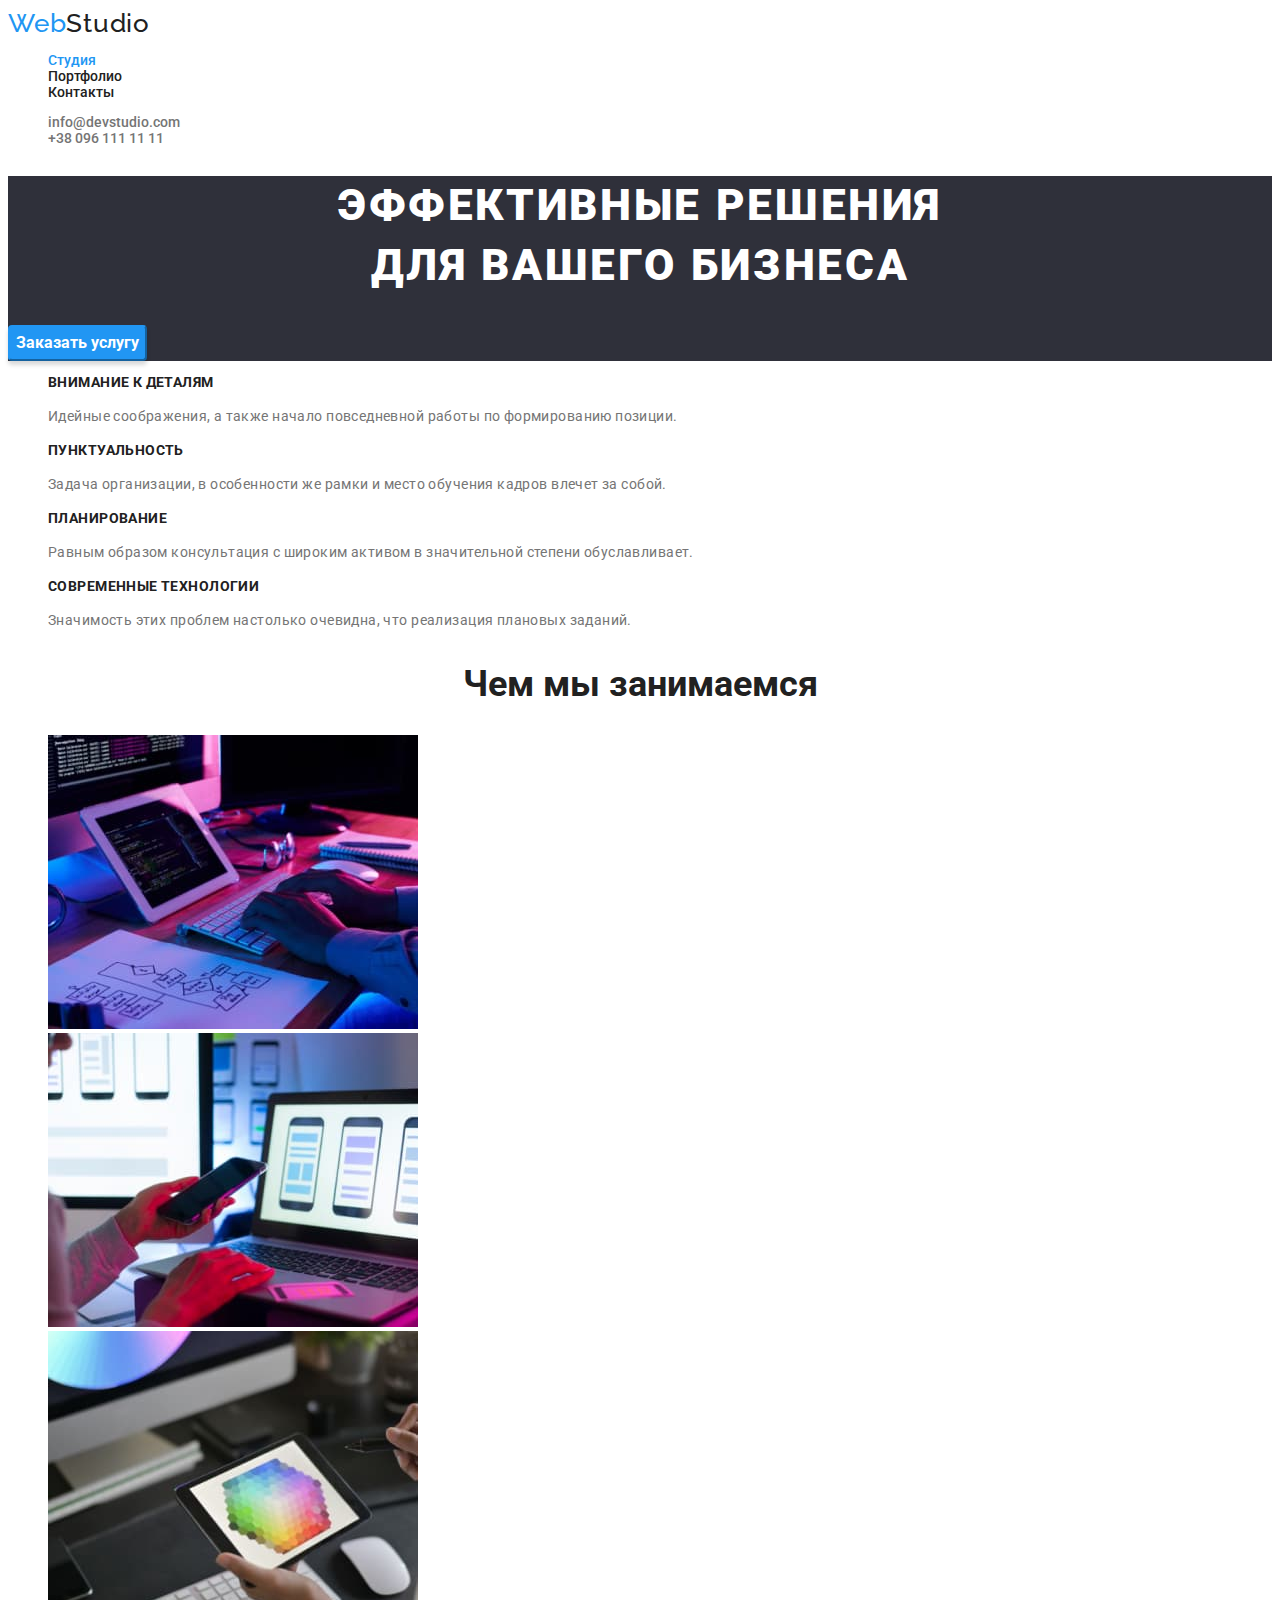
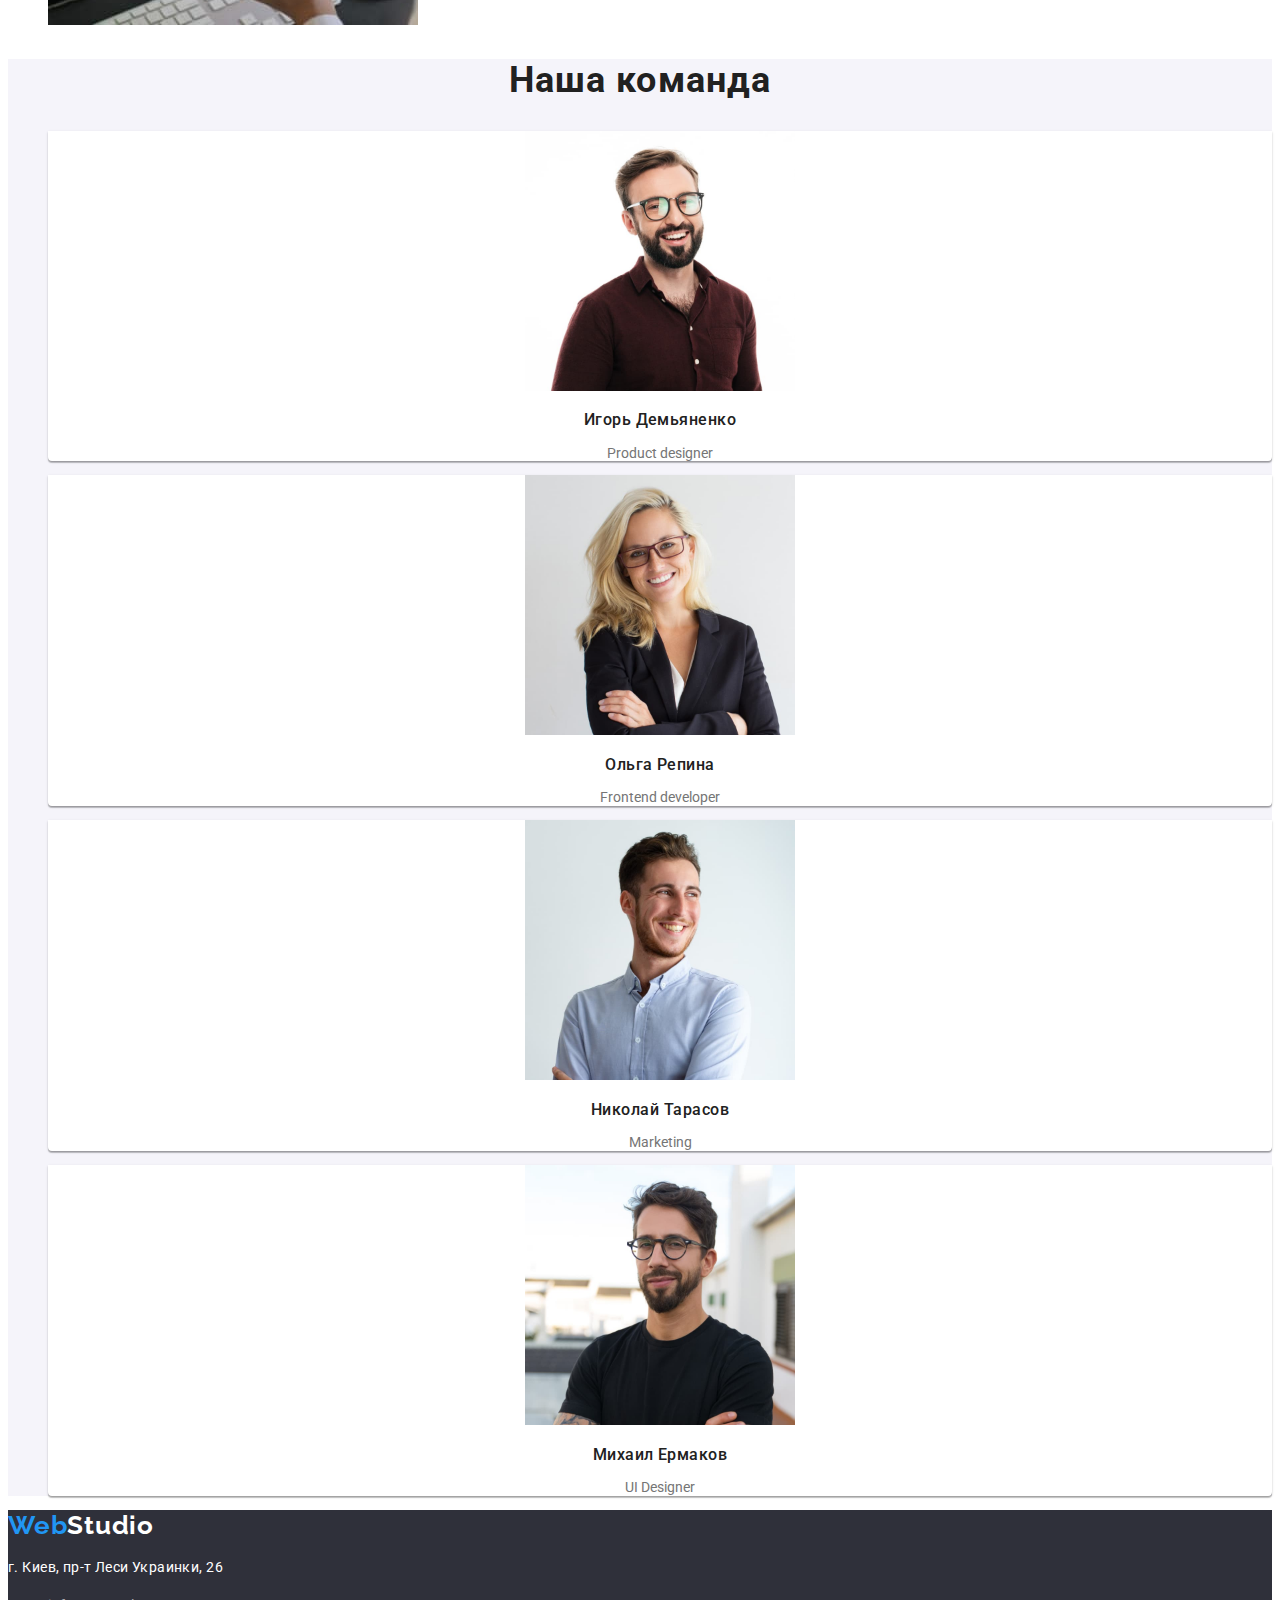
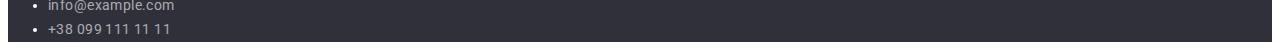
==== index.html @ 7cf02045 "clone" ====
<!DOCTYPE html>
<html lang="ru">

<head>
    <meta charset="UTF-8">
    <meta http-equiv="X-UA-Compatible" content="IE=edge">
    <meta name="viewport" content="width=device-width, initial-scale=1.0">
    <title>Web Studio (Version 2.1)</title>
    <link rel="stylesheet" href="./css/styles.css">

</head>

<body>
    <header class="nav">
        <nav>
            <a class="logo" href="./index.html" target="_parent"><span class="logo1">Web</span>Studio</a>
            <ul class="nav-menu list">
                <li><a class="active-page" href="./index.html">Студия</a></li>
                <li><a href="./portfolio.html" target="_parent">Портфолио</a></li>
                <li><a href="#">Контакты</a></li>
            </ul>
        </nav>
        <ul class="contacts list">
            <li><a href="mailto:info@devstudio.com">info@devstudio.com</a></li>
            <li><a href="tel:+380961111111">+38 096 111 11 11</a></li>
        </ul>
    </header>
    <main>
        <section class="order">
            <h1>эффективные решения<br>для вашего бизнеса</h1>
            <button type="button" class="order-button">Заказать услугу</button>
        </section>
        <section class="preferences">
            <h2 hidden>Наши преимущества</h2>
            <ul class="pref-list list">
                <li>
                    <h3>внимание к деталям</h3>
                    <p>Идейные соображения, а также начало повседневной работы по формированию позиции.</p>
                </li>
                <li>
                    <h3>пунктуальность</h3>
                    <p>Задача организации, в особенности же рамки и место обучения кадров влечет за собой.</p>
                </li>
                <li>
                    <h3>планирование</h3>
                    <p>Равным образом консультация с широким активом в значительной степени обуславливает.</p>
                </li>
                <li>
                    <h3>современные технологии</h3>
                    <p>Значимость этих проблем настолько очевидна, что реализация плановых заданий.</p>
                </li>
            </ul>
        </section>
        <section class="what-we-do">
            <h2>Чем мы занимаемся</h2>
            <ul class="what-list list">
                <li><img src="./images/img1.jpg" alt="рабочий стол программиста" width="370" /></li>
                <li><img src="./images/img2.jpg" alt="разработка мобильных приложений" width="370" /></li>
                <li><img src="./images/img3.jpg" alt="работа с цветом" width="370" /></li>
            </ul>
        </section>
        <section class="our-team">
            <h2>Наша команда</h2>
            <ul class="team-list list">
                <li> <img src="./images/id.jpg" alt="игорь демьяненко" width="270" />
                    <h3>Игорь Демьяненко</h3>
                    <p>Product designer</p>
                </li>
                <li> <img src="./images/or.jpg" alt="ольга репина" width="270" />
                    <h3>Ольга Репина</h3>
                    <p>Frontend developer</p>
                </li>
                <li>
                    <img src="./images/nt.jpg" alt="николай тарасов" width="270" />
                    <h3>Николай Тарасов</h3>
                    <p>Marketing</p>
                </li>
                <li><img src="./images/me.jpg" alt="михаил ермаков" width="270" />
                    <h3>Михаил Ермаков</h3>
                    <p>UI Designer</p>
                </li>
            </ul>
        </section>
    </main>
    <footer class="footer">
        <a class="logo" href="./index.html" target="_parent"><span class="logo1">Web</span>Studio</a>
        <address>
            <p>г. Киев, пр-т Леси Украинки, 26</p>
            <ul class="footer-contacts">
                <li>
                    <a href="mailto:info@example.com">info@example.com</a>
                </li>
                <li>
                    <a href="tel:+380991111111">+38 099 111 11 11</a>
                </li>
            </ul>

        </address>
    </footer>
</body>

</html>
---- css/styles.css ----
@import url('https://fonts.googleapis.com/css2?family=Raleway:wght@700&family=Roboto:wght@400;500;700;900&display=swap');
/*-variables=*/
:root {
    --bg-body: #fff;
    --font-title: #212121;
    --accent: #2196f3;
    --font-p: #757575;
    --bg-order: #2f303a;
    --font-order: #fff;
    --font-active-button: #fff;
    --bg-hover-buton-order: #188ce8;
    --bg-our-team: #f5f4fa;
    --bg-footer: #2f303a;
    --footer-text: #fff;
    --footer-contacts: rgba(255, 255, 255, 0.6);
    --bg-button: #f5f4fa;
}

/*-base-*/
body {
    font-family: 'roboto', sans-serif;
    color: var(--font-p);
    background-color: var(--bg-body);
    text-decoration: none;
    font-size: 14px;
    line-height: 1.14;
    font-weight: 400;
}

/*-UI home page-*/
/*-header-*/
.list {
    list-style: none;
}

.nav a{
    font-weight: 500;
    text-decoration: none;
    color: var(--font-title);
}

.nav a:focus, a:hover {
    color: var(--accent);
}

.logo {
    font-family: 'Raleway';
    font-style: normal;
    font-weight: 700;
    font-size: 26px;
    line-height: 1.19;
    letter-spacing: 0.03em;
    color: var(--font-title);

}

.nav .logo:hover, .logo:focus .logo:active {
    color:var(--font-title);
}

.logo1 {
    color: var(--accent)
}

.contacts a {
    text-decoration: none;
    color: var(--font-p)
}

.contacts a:hover, a:focus {
    color: var(--accent);
}

.nav .active-page {
    color:var(--accent);
}

/*-main-*/

/*-order-*/
.order{
        background-color: var(--bg-order);
}
.order h1{
    text-align: center;
    font-weight: 900;
    font-size: 44px;
    line-height: 1.36;
    color: var(--font-order);
    text-transform: uppercase;
    letter-spacing: 0.06em;
}

.order-button {
    font-family: 'Roboto';
    font-weight: 700;
    font-size: 16px;
    line-height: 1.88;
    color: var(--font-active-button);
    background-color: var(--accent);
    box-shadow: 0px 4px 4px rgba(0, 0, 0, 0.15);
    border-radius: 4px;
    border-color: var(--accent);
    cursor: pointer;
}

.order-button:hover {
background-color: var(--bg-hover-buton-order);
}

/*-preferences-*/

.preferences h3{
    font-weight: 700;
    font-size: 14px;
    line-height: 1.14;
    color: var(--font-title);
    letter-spacing: 0.03em;
    text-transform: uppercase;
}

.preferences p{
    line-height: 1.71;
    letter-spacing: 0.03em;
}

/*-what we do-*/
.what-we-do h2{
    font-weight: 700;
    font-size: 36px;
    line-height: 1.17;
    text-align: center;
    color: var(--font-title);
}

.what-we-do img{
    mix-blend-mode: normal;
}

/*-our team-*/
.our-team {
    background-color: var(--bg-our-team);
    text-align: center;
}
.our-team h2 {
        font-weight: 700;
        font-size: 36px;
        line-height: 1.17;
        color: var(--font-title);
}
.our-team li{
    background-color: var(--bg-body);
    box-shadow: 0px 1px 3px rgba(0, 0, 0, 0.12), 0px 1px 1px rgba(0, 0, 0, 0.14), 0px 2px 1px rgba(0, 0, 0, 0.2);
    border-radius: 0px 0px 4px 4px;
}

.our-team h2 {
    font-weight: 700;
    font-size: 36px;
    line-height: 1.17;
    color: var(--font-title);
    letter-spacing: 0.03em;
}

.our-team h3{
    font-weight: 500;
    font-size: 16px;
    line-height: 1.19;
    letter-spacing: 0.03em;
    color: var(--font-title);
}


/*-UI portfolio-*/
/*-buttons-*/

.buttons button{
    font-family: 'Roboto';
    font-weight: 500;
    font-size: 16px;
    line-height: 1.63;
    text-align: center;
    letter-spacing: 0.03em;
    color: var(--font-title);
    background-color: var(--bg-button);
    border: 0;
    border-radius: 4px;
    cursor: pointer;
}

.buttons button:hover, button:focus {
    color:var(--font-active-button);
    background-color: var(--accent);

}

/*-portfolio-*/
.portfolio h2{
    font-weight: 700;
    font-size: 18px;
    line-height: 2;
    letter-spacing: 0.06em;
    color: var(--font-title);
}

.portfolio p{
    font-size: 16px;
    line-height: 1.88;
    letter-spacing: 0.03em;
    color: var(--font-p);
}

.portfolio a{
    text-decoration: none;
}

.portfolio li{
    width: 370px;
    border: 1px solid #EEEEEE;
}


/*-footer-*/
.footer {
    background-color: var(--bg-footer);
    line-height: 1.71;
    letter-spacing: 0.03em;

}

.footer a{
    text-decoration: none;
}

.footer .logo {
    color: var(--footer-text);
}

.footer address{
    font-style: normal;
    color: var(--footer-text);
}

.footer-contacts a {
    color: var(--footer-contacts);
}

.footer-contacts a:hover, a:focus {
    color: var(--accent);
}
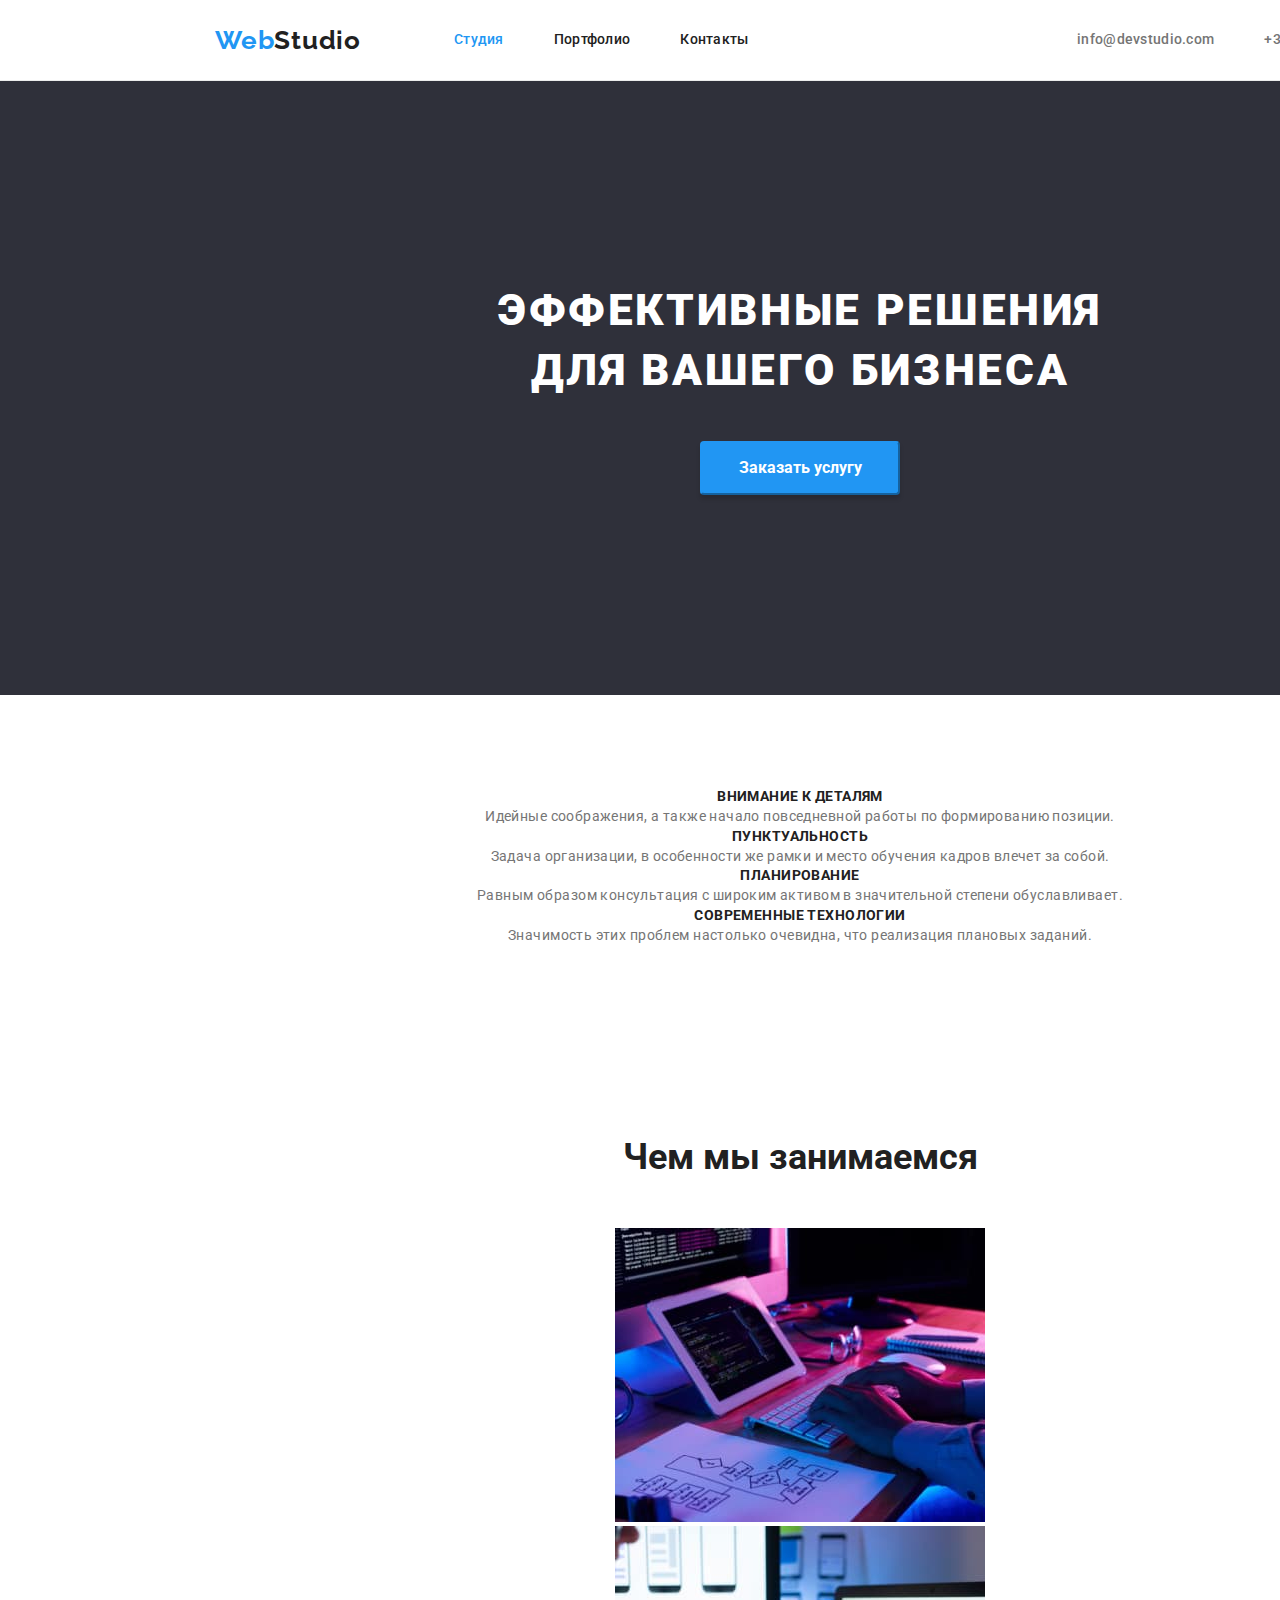
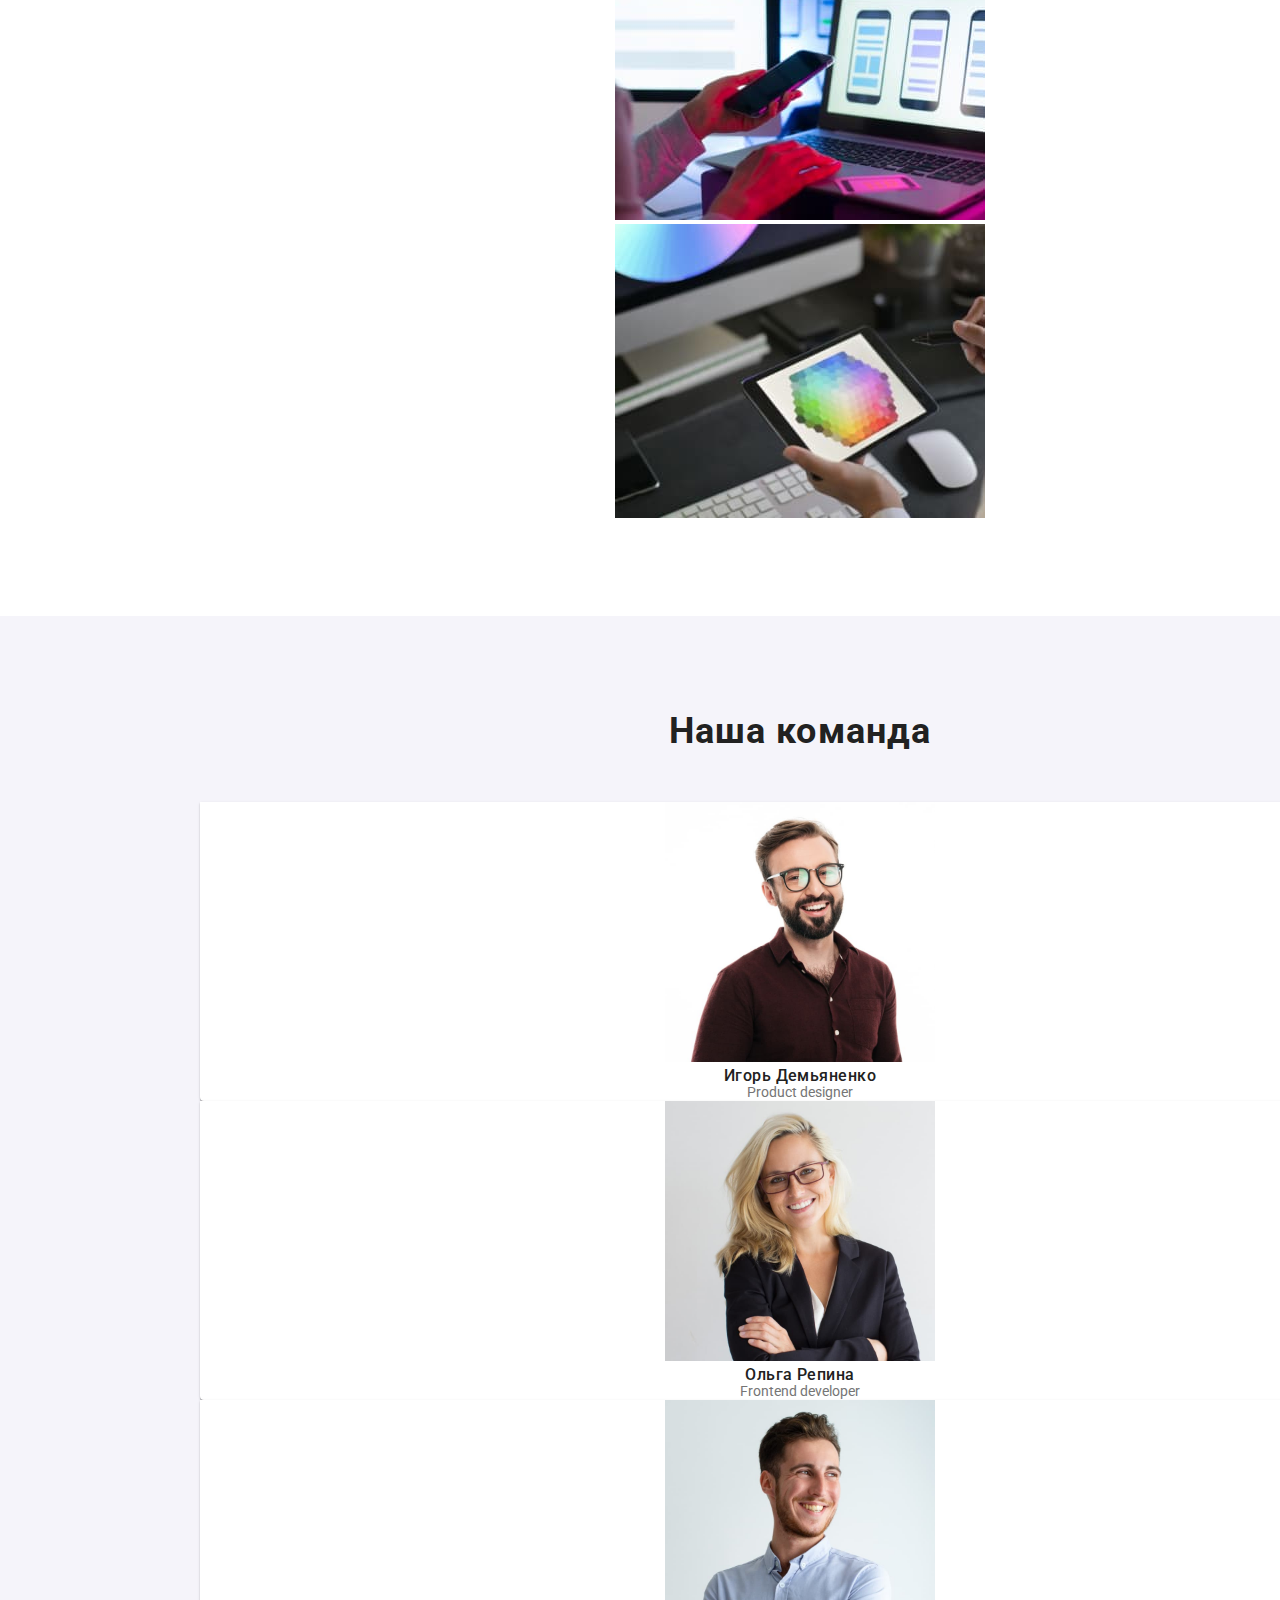
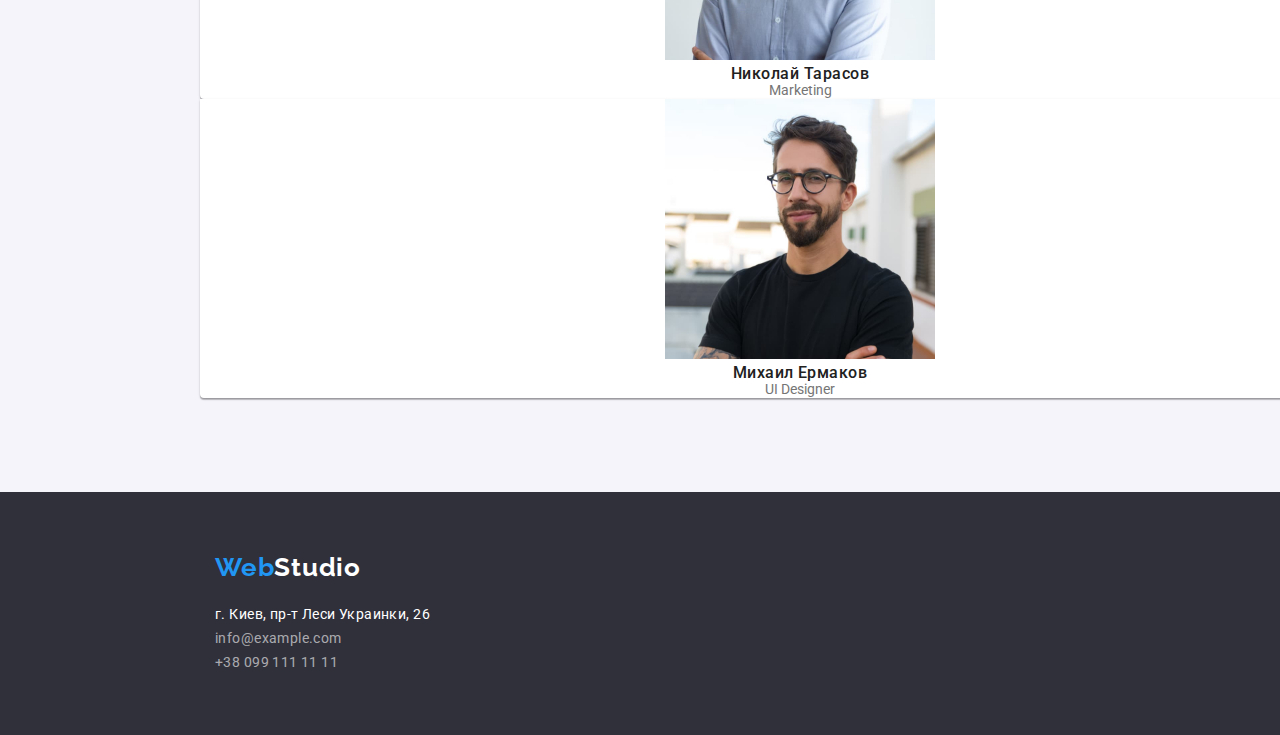
==== commit 0850b2f4: "header and footer" ====
--- a/index.html
+++ b/index.html
@@ -6,33 +6,39 @@
     <meta http-equiv="X-UA-Compatible" content="IE=edge">
     <meta name="viewport" content="width=device-width, initial-scale=1.0">
     <title>Web Studio (Version 2.1)</title>
+    <link
+        href="https://fonts.googleapis.com/css2?family=Raleway:wght@700&family=Roboto:wght@400;500;700;900&display=swap"
+        rel="stylesheet">
+    <link rel="stylesheet" href="https://cdnjs.cloudflare.com/ajax/libs/modern-normalize/1.1.0/modern-normalize.css">
     <link rel="stylesheet" href="./css/styles.css">
-
 </head>
 
 <body>
     <header class="nav">
-        <nav>
-            <a class="logo" href="./index.html" target="_parent"><span class="logo1">Web</span>Studio</a>
-            <ul class="nav-menu list">
-                <li><a class="active-page" href="./index.html">Студия</a></li>
-                <li><a href="./portfolio.html" target="_parent">Портфолио</a></li>
-                <li><a href="#">Контакты</a></li>
+        <div class="container main-nav">
+            <nav class="main-nav">
+                <a class="nav-logo" href="./index.html" target="_parent"><span class="logo1">Web</span>Studio</a>
+                <ul class="nav-menu list">
+                    <li class="nav-menu-item"><a class="link active-page" href="./index.html">Студия</a></li>
+                    <li class="nav-menu-item"><a class="link" href="./portfolio.html" target="_parent">Портфолио</a>
+                    </li>
+                    <li class="nav-menu-item"><a class="link" href="#">Контакты</a></li>
+                </ul>
+            </nav>
+            <ul class="contacts list">
+                <li class="nav-menu-item"><a class="link" href="mailto:info@devstudio.com">info@devstudio.com</a></li>
+                <li class="nav-menu-item"><a class="link" href="tel:+380961111111">+38 096 111 11 11</a></li>
             </ul>
-        </nav>
-        <ul class="contacts list">
-            <li><a href="mailto:info@devstudio.com">info@devstudio.com</a></li>
-            <li><a href="tel:+380961111111">+38 096 111 11 11</a></li>
-        </ul>
+        </div>
     </header>
     <main>
-        <section class="order">
-            <h1>эффективные решения<br>для вашего бизнеса</h1>
+        <section class="section order">
+            <h1 class="container order-title">эффективные решения для вашего бизнеса</h1>
             <button type="button" class="order-button">Заказать услугу</button>
         </section>
-        <section class="preferences">
-            <h2 hidden>Наши преимущества</h2>
-            <ul class="pref-list list">
+        <section class="section preferences">
+            <h2 class="visually-hidden">Наши преимущества</h2>
+            <ul class="container pref-list list">
                 <li>
                     <h3>внимание к деталям</h3>
                     <p>Идейные соображения, а также начало повседневной работы по формированию позиции.</p>
@@ -51,17 +57,17 @@
                 </li>
             </ul>
         </section>
-        <section class="what-we-do">
+        <section class="section what-we-do">
             <h2>Чем мы занимаемся</h2>
-            <ul class="what-list list">
+            <ul class="container what-list list">
                 <li><img src="./images/img1.jpg" alt="рабочий стол программиста" width="370" /></li>
                 <li><img src="./images/img2.jpg" alt="разработка мобильных приложений" width="370" /></li>
                 <li><img src="./images/img3.jpg" alt="работа с цветом" width="370" /></li>
             </ul>
         </section>
-        <section class="our-team">
+        <section class="section our-team">
             <h2>Наша команда</h2>
-            <ul class="team-list list">
+            <ul class="container team-list list">
                 <li> <img src="./images/id.jpg" alt="игорь демьяненко" width="270" />
                     <h3>Игорь Демьяненко</h3>
                     <p>Product designer</p>
@@ -83,19 +89,21 @@
         </section>
     </main>
     <footer class="footer">
-        <a class="logo" href="./index.html" target="_parent"><span class="logo1">Web</span>Studio</a>
-        <address>
-            <p>г. Киев, пр-т Леси Украинки, 26</p>
-            <ul class="footer-contacts">
-                <li>
-                    <a href="mailto:info@example.com">info@example.com</a>
-                </li>
-                <li>
-                    <a href="tel:+380991111111">+38 099 111 11 11</a>
-                </li>
-            </ul>
+        <div class="container flex">
+            <a class="footer-logo link" href="./index.html" target="_parent"><span class="logo1">Web</span>Studio</a>
+            <address>
+                <p>г. Киев, пр-т Леси Украинки, 26</p>
+                <ul class="footer-contacts list">
+                    <li>
+                        <a class="link" href="mailto:info@example.com">info@example.com</a>
+                    </li>
+                    <li>
+                        <a class="link" href="tel:+380991111111">+38 099 111 11 11</a>
+                    </li>
+                </ul>
 
-        </address>
+            </address>
+        </div>
     </footer>
 </body>
 
--- a/css/styles.css
+++ b/css/styles.css
@@ -1,10 +1,10 @@
-@import url('https://fonts.googleapis.com/css2?family=Raleway:wght@700&family=Roboto:wght@400;500;700;900&display=swap');
 /*-variables=*/
 :root {
     --bg-body: #fff;
     --font-title: #212121;
     --accent: #2196f3;
     --font-p: #757575;
+    --header-border: #ececec;
     --bg-order: #2f303a;
     --font-order: #fff;
     --font-active-button: #fff;
@@ -21,40 +21,87 @@
     font-family: 'roboto', sans-serif;
     color: var(--font-p);
     background-color: var(--bg-body);
-    text-decoration: none;
     font-size: 14px;
     line-height: 1.14;
     font-weight: 400;
 }
 
+.container {
+    width: 1200px;
+    padding-left: 15px;
+    padding-right: 15px;
+    margin: 0 auto;
+}
+
+.section {
+    margin: 0;
+    padding-top: 94px;
+    padding-bottom: 94px;
+    text-align: center;
+}
+
+h1, h2, h3, h4, h5, h6, p, ul {
+    padding: 0;
+    margin: 0;
+}
+
 /*-UI home page-*/
 /*-header-*/
+
 .list {
     list-style: none;
-}
-
-.nav a{
+    padding: 0;
+    margin: 0;
+}
+
+.visually-hidden {
+    position: absolute;
+    width: 1px;
+    height: 1px;
+    margin: -1px;
+    border: 0;
+    padding: 0;
+    white-space: nowrap;
+    clip-path: inset(100%);
+    clip: rect(0 0 0 0);
+    overflow: hidden;
+}
+
+
+.nav {
+    width: 1600px;
+    border-bottom: 1px solid var(--header-border);
+}
+
+.main-nav {
+    display: flex;
+    align-items: center;
+}
+
+.nav .link{
     font-weight: 500;
     text-decoration: none;
     color: var(--font-title);
-}
-
-.nav a:focus, a:hover {
+    letter-spacing: 0.02em;
+}
+
+.nav .link:focus, .nav .link:hover {
     color: var(--accent);
 }
 
-.logo {
+.nav-logo {
+    display: block;
     font-family: 'Raleway';
     font-style: normal;
     font-weight: 700;
     font-size: 26px;
     line-height: 1.19;
-    letter-spacing: 0.03em;
-    color: var(--font-title);
-
-}
-
-.nav .logo:hover, .logo:focus .logo:active {
+    color: var(--font-title);
+    text-decoration: none;
+    letter-spacing: 0.03em;
+}
+
+.nav .nav-logo:hover, .nav-logo:focus .nav-logo:active {
     color:var(--font-title);
 }
 
@@ -62,12 +109,38 @@
     color: var(--accent)
 }
 
-.contacts a {
+.nav-menu {
+    display: flex;
+    margin-left: 93px;
+}
+
+.nav-menu .link {
+    display: block;
+    padding-top: 32px;
+    padding-bottom: 32px;
+}
+
+.contacts {
+    display: flex;
+    margin-left: auto;
+}
+
+.contacts .link {
+    display: block;
+    padding-top: 32px;
+    padding-bottom: 32px;
+}
+
+.nav-menu-item + .nav-menu-item{
+    margin-left: 50px;
+}
+
+.contacts .link {
     text-decoration: none;
     color: var(--font-p)
 }
 
-.contacts a:hover, a:focus {
+.contacts .link:hover, .link:focus {
     color: var(--accent);
 }
 
@@ -77,12 +150,19 @@
 
 /*-main-*/
 
+
 /*-order-*/
+
 .order{
-        background-color: var(--bg-order);
-}
-.order h1{
-    text-align: center;
+    width: 1600px;
+    padding: 200px;
+    background-color: var(--bg-order);
+}
+
+.order-title{
+    width: 696px;
+    padding: 0;
+    margin-bottom: 40px;
     font-weight: 900;
     font-size: 44px;
     line-height: 1.36;
@@ -92,6 +172,8 @@
 }
 
 .order-button {
+    min-width: 200px;
+    padding: 10px 32px;
     font-family: 'Roboto';
     font-weight: 700;
     font-size: 16px;
@@ -110,6 +192,14 @@
 
 /*-preferences-*/
 
+.preferences {
+    width: 1600px;
+}
+
+.pref-list {
+    display: inline-block;
+}
+
 .preferences h3{
     font-weight: 700;
     font-size: 14px;
@@ -125,6 +215,16 @@
 }
 
 /*-what we do-*/
+
+.what-we-do {
+    width: 1600px;
+}
+
+.what-list {
+display: inline-block;
+padding-top: 50px;
+}
+
 .what-we-do h2{
     font-weight: 700;
     font-size: 36px;
@@ -138,28 +238,30 @@
 }
 
 /*-our team-*/
+
 .our-team {
+    width: 1600px;
     background-color: var(--bg-our-team);
-    text-align: center;
-}
+}
+
+.team-list {
+    display: inline-block;
+    padding-top: 50px;
+}
+
 .our-team h2 {
         font-weight: 700;
         font-size: 36px;
         line-height: 1.17;
         color: var(--font-title);
-}
+        letter-spacing: 0.03em;
+}
+
 .our-team li{
     background-color: var(--bg-body);
     box-shadow: 0px 1px 3px rgba(0, 0, 0, 0.12), 0px 1px 1px rgba(0, 0, 0, 0.14), 0px 2px 1px rgba(0, 0, 0, 0.2);
     border-radius: 0px 0px 4px 4px;
-}
-
-.our-team h2 {
-    font-weight: 700;
-    font-size: 36px;
-    line-height: 1.17;
-    color: var(--font-title);
-    letter-spacing: 0.03em;
+    text-align: center;
 }
 
 .our-team h3{
@@ -173,8 +275,16 @@
 
 /*-UI portfolio-*/
 /*-buttons-*/
+.filter {
+}
+
+.buttons{
+    display: inline-block;
+    margin-bottom: 50px;
+}
 
 .buttons button{
+    padding: auto, 22px;
     font-family: 'Roboto';
     font-weight: 500;
     font-size: 16px;
@@ -183,7 +293,7 @@
     letter-spacing: 0.03em;
     color: var(--font-title);
     background-color: var(--bg-button);
-    border: 0;
+    border: 1px transparent;
     border-radius: 4px;
     cursor: pointer;
 }
@@ -191,10 +301,18 @@
 .buttons button:hover, button:focus {
     color:var(--font-active-button);
     background-color: var(--accent);
-
+}
+
+.filter {
+    width: 1600px;
 }
 
 /*-portfolio-*/
+
+.portfolio {
+    display: inline-block;
+}
+
 .portfolio h2{
     font-weight: 700;
     font-size: 18px;
@@ -214,25 +332,40 @@
     text-decoration: none;
 }
 
-.portfolio li{
+/* .portfolio li{
     width: 370px;
     border: 1px solid #EEEEEE;
-}
+} */
 
 
 /*-footer-*/
+
 .footer {
+    padding-top: 60px;
+    padding-bottom: 60px;
+    width: 1600px;
     background-color: var(--bg-footer);
     line-height: 1.71;
     letter-spacing: 0.03em;
-
-}
-
-.footer a{
-    text-decoration: none;
-}
-
-.footer .logo {
+}
+
+.footer .link{
+    text-decoration: none;
+}
+
+.footer-logo {
+    display: block;
+    margin-bottom: 20px;
+    font-family: 'Raleway';
+    font-style: normal;
+    font-weight: 700;
+    font-size: 26px;
+    line-height: 1.19;
+    letter-spacing: 0.03em;
+    color: var(--footer-text);
+}
+
+.footer .link:hover, .footer .link:focus, .footer .link:active {
     color: var(--footer-text);
 }
 
@@ -240,11 +373,12 @@
     font-style: normal;
     color: var(--footer-text);
 }
-
-.footer-contacts a {
+.footer-contacts {
+}
+.footer-contacts .link {
     color: var(--footer-contacts);
 }
 
-.footer-contacts a:hover, a:focus {
+.footer-contacts .link:hover, .link:focus {
     color: var(--accent);
 }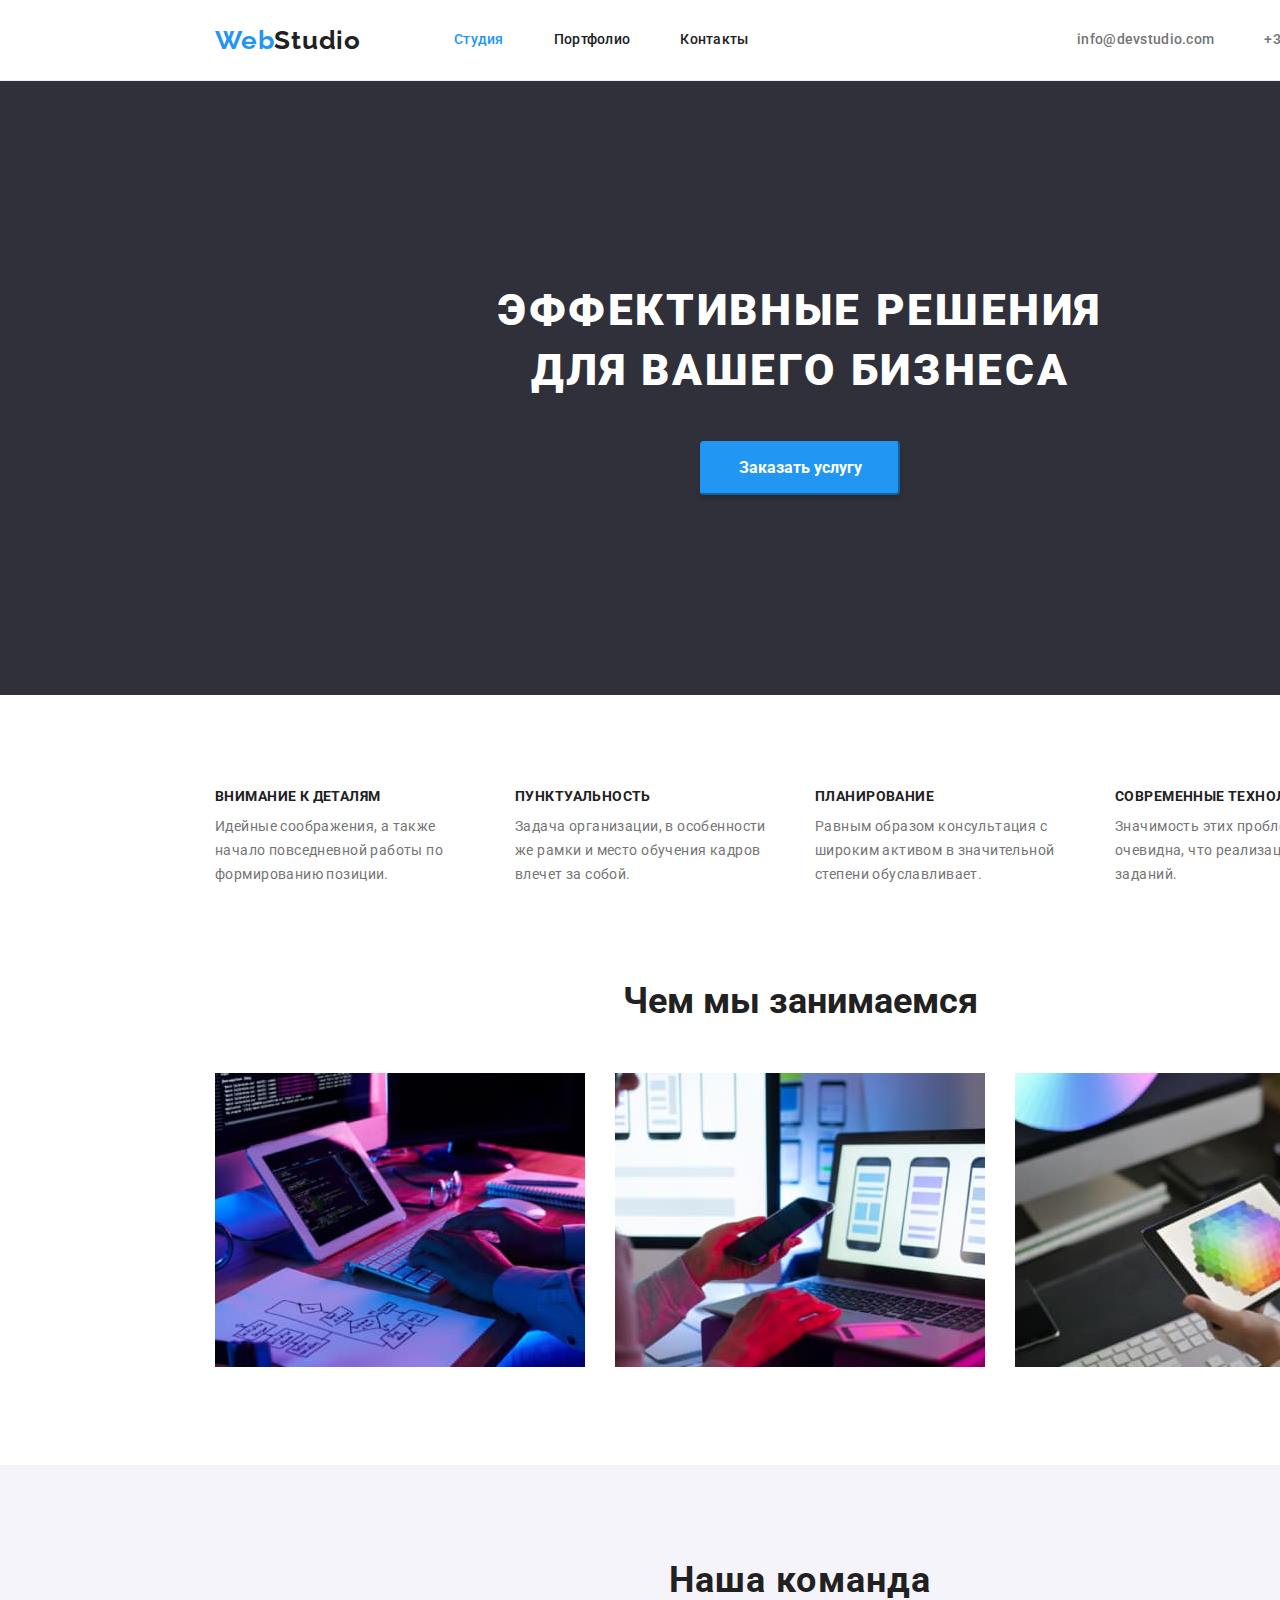
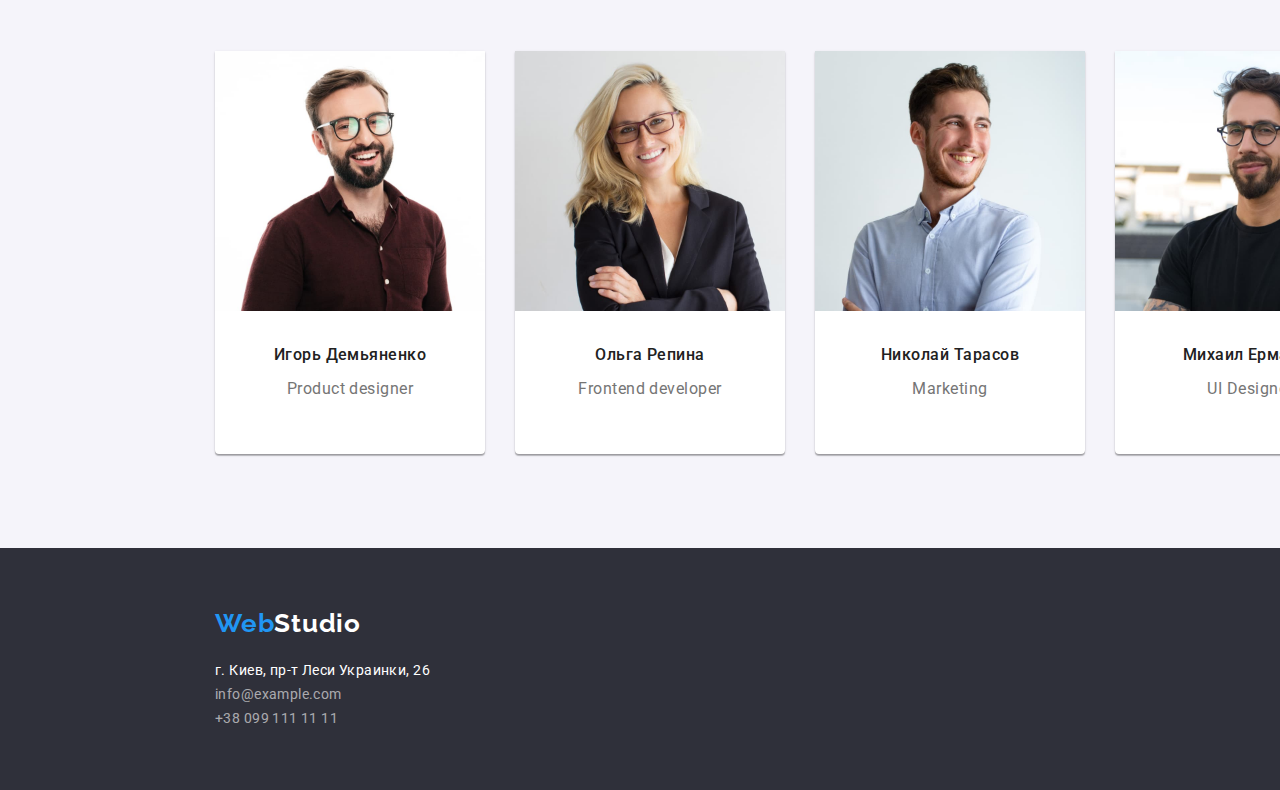
==== commit f5f02dce: "final" ====
--- a/index.html
+++ b/index.html
@@ -37,55 +37,63 @@
             <button type="button" class="order-button">Заказать услугу</button>
         </section>
         <section class="section preferences">
-            <h2 class="visually-hidden">Наши преимущества</h2>
-            <ul class="container pref-list list">
-                <li>
-                    <h3>внимание к деталям</h3>
-                    <p>Идейные соображения, а также начало повседневной работы по формированию позиции.</p>
-                </li>
-                <li>
-                    <h3>пунктуальность</h3>
-                    <p>Задача организации, в особенности же рамки и место обучения кадров влечет за собой.</p>
-                </li>
-                <li>
-                    <h3>планирование</h3>
-                    <p>Равным образом консультация с широким активом в значительной степени обуславливает.</p>
-                </li>
-                <li>
-                    <h3>современные технологии</h3>
-                    <p>Значимость этих проблем настолько очевидна, что реализация плановых заданий.</p>
-                </li>
-            </ul>
+            <div class="container">
+                <h2 class="visually-hidden">Наши преимущества</h2>
+                <ul class="pref-list list">
+                    <li class="item">
+                        <h3 class="pref-title">внимание к деталям</h3>
+                        <p>Идейные соображения, а также начало повседневной работы по формированию позиции.</p>
+                    </li>
+                    <li class="item">
+                        <h3 class="pref-title">пунктуальность</h3>
+                        <p>Задача организации, в особенности же рамки и место обучения кадров влечет за собой.</p>
+                    </li>
+                    <li class="item">
+                        <h3 class="pref-title">планирование</h3>
+                        <p>Равным образом консультация с широким активом в значительной степени обуславливает.</p>
+                    </li>
+                    <li class="item">
+                        <h3 class="pref-title">современные технологии</h3>
+                        <p>Значимость этих проблем настолько очевидна, что реализация плановых заданий.</p>
+                    </li>
+
+                </ul>
+            </div>
         </section>
         <section class="section what-we-do">
-            <h2>Чем мы занимаемся</h2>
-            <ul class="container what-list list">
-                <li><img src="./images/img1.jpg" alt="рабочий стол программиста" width="370" /></li>
-                <li><img src="./images/img2.jpg" alt="разработка мобильных приложений" width="370" /></li>
-                <li><img src="./images/img3.jpg" alt="работа с цветом" width="370" /></li>
-            </ul>
+            <div class="container ">
+                <h2 class="title">Чем мы занимаемся</h2>
+                <ul class="what-list list">
+                    <li class="item"><img src="./images/img1.jpg" alt="рабочий стол программиста" width="370" /></li>
+                    <li class="item"><img src="./images/img2.jpg" alt="разработка мобильных приложений" width="370" />
+                    </li>
+                    <li class="item"><img src="./images/img3.jpg" alt="работа с цветом" width="370" /></li>
+                </ul>
+            </div>
         </section>
         <section class="section our-team">
-            <h2>Наша команда</h2>
-            <ul class="container team-list list">
-                <li> <img src="./images/id.jpg" alt="игорь демьяненко" width="270" />
-                    <h3>Игорь Демьяненко</h3>
-                    <p>Product designer</p>
-                </li>
-                <li> <img src="./images/or.jpg" alt="ольга репина" width="270" />
-                    <h3>Ольга Репина</h3>
-                    <p>Frontend developer</p>
-                </li>
-                <li>
-                    <img src="./images/nt.jpg" alt="николай тарасов" width="270" />
-                    <h3>Николай Тарасов</h3>
-                    <p>Marketing</p>
-                </li>
-                <li><img src="./images/me.jpg" alt="михаил ермаков" width="270" />
-                    <h3>Михаил Ермаков</h3>
-                    <p>UI Designer</p>
-                </li>
-            </ul>
+            <div class="container">
+                <h2 class="title">Наша команда</h2>
+                <ul class="team-list list">
+                    <li class="item"> <img class="photo" src="./images/id.jpg" alt="игорь демьяненко" width="270" />
+                        <h3 class="name">Игорь Демьяненко</h3>
+                        <p class="prof">Product designer</p>
+                    </li>
+                    <li class="item"> <img class="photo" src="./images/or.jpg" alt="ольга репина" width="270" />
+                        <h3 class="name">Ольга Репина</h3>
+                        <p class="prof">Frontend developer</p>
+                    </li>
+                    <li class="item">
+                        <img class="photo" src="./images/nt.jpg" alt="николай тарасов" width="270" />
+                        <h3 class="name">Николай Тарасов</h3>
+                        <p class="prof">Marketing</p>
+                    </li>
+                    <li class="item"><img class="photo" src="./images/me.jpg" alt="михаил ермаков" width="270" />
+                        <h3 class="name">Михаил Ермаков</h3>
+                        <p class="prof">UI Designer</p>
+                    </li>
+                </ul>
+            </div>
         </section>
     </main>
     <footer class="footer">
--- a/css/styles.css
+++ b/css/styles.css
@@ -194,13 +194,26 @@
 
 .preferences {
     width: 1600px;
+
 }
 
 .pref-list {
-    display: inline-block;
-}
-
-.preferences h3{
+    display: flex;
+    flex-wrap: wrap;
+}
+
+.pref-list .item {
+    width: 270px;
+    margin-right: 30px;
+    text-align: left;
+}
+
+.pref-list .item:nth-child(4n){
+    margin-right: 0px;
+}
+
+.pref-title{
+    margin-bottom: 10px;
     font-weight: 700;
     font-size: 14px;
     line-height: 1.14;
@@ -218,14 +231,24 @@
 
 .what-we-do {
     width: 1600px;
+    padding-top: 0px;
 }
 
 .what-list {
-display: inline-block;
-padding-top: 50px;
-}
-
-.what-we-do h2{
+display: flex;
+justify-content: center;
+}
+
+.what-list .item {
+    margin-right: 30px;
+}
+
+.what-list .item:nth-child(3n){
+    margin-right: 0px;
+}
+
+.what-we-do .title{
+    margin-bottom: 50px;
     font-weight: 700;
     font-size: 36px;
     line-height: 1.17;
@@ -245,11 +268,15 @@
 }
 
 .team-list {
-    display: inline-block;
+    display: flex;
     padding-top: 50px;
 }
 
-.our-team h2 {
+.our-team .photo {
+    margin-bottom: 30px;
+}
+
+.our-team .title {
         font-weight: 700;
         font-size: 36px;
         line-height: 1.17;
@@ -257,14 +284,20 @@
         letter-spacing: 0.03em;
 }
 
-.our-team li{
+.our-team .item{
+    margin-right: 30px;
     background-color: var(--bg-body);
     box-shadow: 0px 1px 3px rgba(0, 0, 0, 0.12), 0px 1px 1px rgba(0, 0, 0, 0.14), 0px 2px 1px rgba(0, 0, 0, 0.2);
     border-radius: 0px 0px 4px 4px;
     text-align: center;
 }
 
-.our-team h3{
+.our-team .item:nth-child(4n) {
+    margin-right: 0px;
+}
+
+.our-team .name{
+    margin-bottom: 10px;
     font-weight: 500;
     font-size: 16px;
     line-height: 1.19;
@@ -272,19 +305,31 @@
     color: var(--font-title);
 }
 
+.our-team .prof {
+    margin-bottom: 50px;
+    font-size: 16px;
+    line-height: 1.88;
+    letter-spacing: 0.03em;
+}
 
 /*-UI portfolio-*/
 /*-buttons-*/
 .filter {
+    width: 1600px;
 }
 
 .buttons{
-    display: inline-block;
+    display: flex;
     margin-bottom: 50px;
-}
-
-.buttons button{
-    padding: auto, 22px;
+    justify-content: center;
+}
+
+.li + .li {
+    margin-left: 8px;
+}
+
+.buttons .button{
+    padding: 6px 22px;
     font-family: 'Roboto';
     font-weight: 500;
     font-size: 16px;
@@ -296,46 +341,68 @@
     border: 1px transparent;
     border-radius: 4px;
     cursor: pointer;
-}
-
-.buttons button:hover, button:focus {
+    letter-spacing: 0.03em;
+}
+
+.buttons .button:hover, .button:focus {
     color:var(--font-active-button);
     background-color: var(--accent);
 }
 
-.filter {
-    width: 1600px;
-}
 
 /*-portfolio-*/
 
-.portfolio {
-    display: inline-block;
-}
-
-.portfolio h2{
+.filter-list {
+    display: flex;
+    flex-wrap: wrap;
+}
+
+.filter-list .item{
+    margin-right: 30px;
+    margin-bottom: 30px;
+}
+
+.filter-list .item:nth-child(3n) {
+    margin-right: 0px;
+}
+
+.filter-list .item:nth-last-child(-n + 3){
+    margin-bottom: 0px;
+}
+
+.filter-list .img {
+    margin-bottom: 20px;
+}
+
+.filter-list .title{
+    margin-left: 24px;
+    margin-bottom: 4px;
     font-weight: 700;
     font-size: 18px;
     line-height: 2;
     letter-spacing: 0.06em;
     color: var(--font-title);
-}
-
-.portfolio p{
+    text-align: left;
+}
+
+.filter-list .category{
+    margin-left: 24px;
+    margin-bottom: 20px;
     font-size: 16px;
     line-height: 1.88;
     letter-spacing: 0.03em;
     color: var(--font-p);
-}
-
-.portfolio a{
+    text-align: left;
+}
+
+.filter-list a{
     text-decoration: none;
 }
 
-/* .portfolio li{
+.filter-list li{
     width: 370px;
     border: 1px solid #EEEEEE;
-} */
+}
 
 
 /*-footer-*/
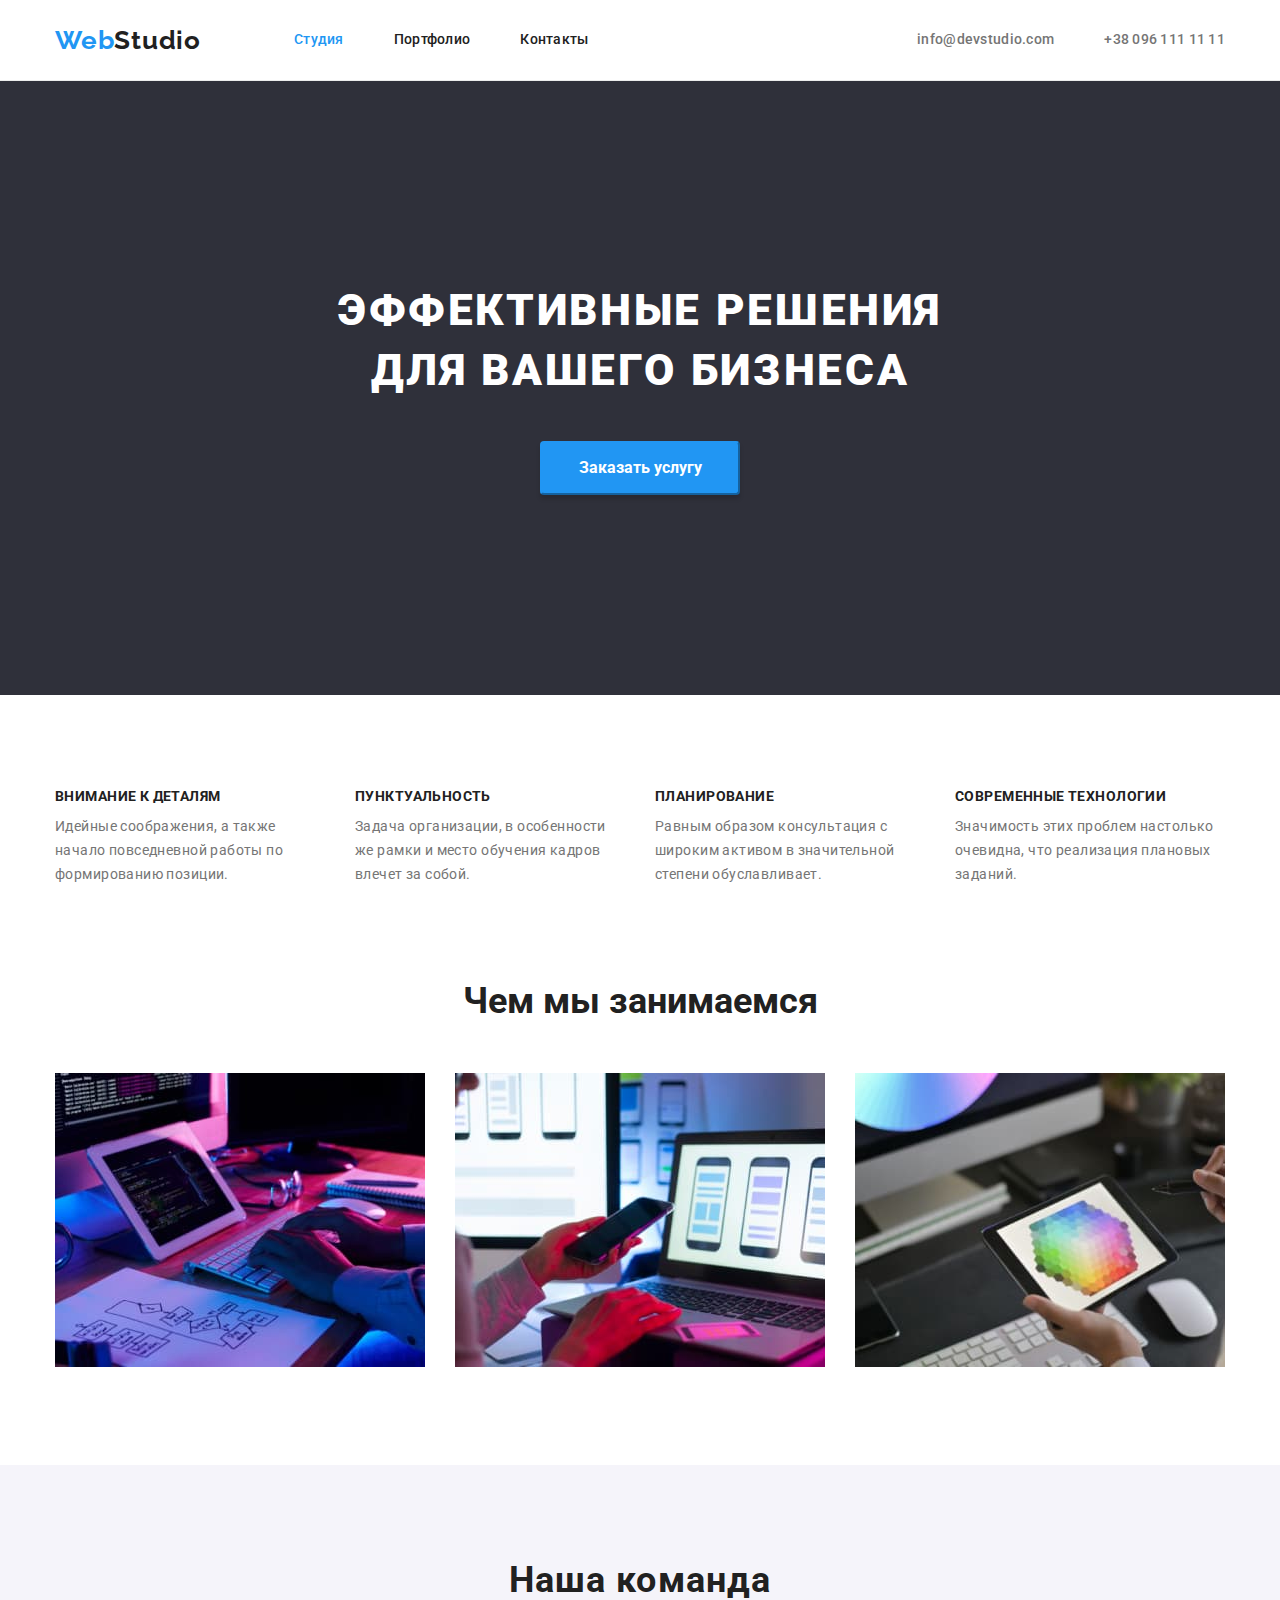
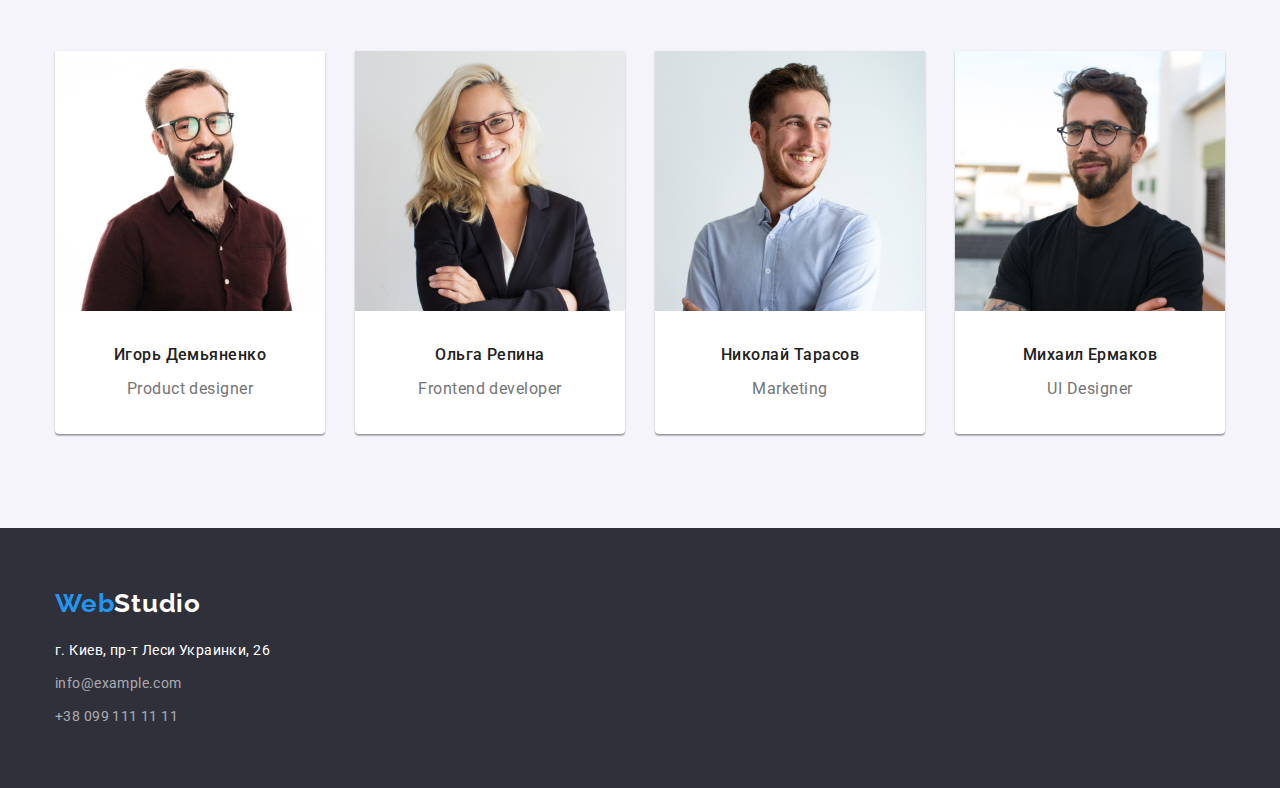
==== commit 0cc9b755: "fix bugs" ====
--- a/index.html
+++ b/index.html
@@ -75,22 +75,30 @@
             <div class="container">
                 <h2 class="title">Наша команда</h2>
                 <ul class="team-list list">
-                    <li class="item"> <img class="photo" src="./images/id.jpg" alt="игорь демьяненко" width="270" />
-                        <h3 class="name">Игорь Демьяненко</h3>
-                        <p class="prof">Product designer</p>
+                    <li class="item"> <img src="./images/id.jpg" alt="игорь демьяненко" width="270" />
+                        <div class="card-title">
+                            <h3 class="name">Игорь Демьяненко</h3>
+                            <p class="prof">Product designer</p>
+                        </div>
                     </li>
-                    <li class="item"> <img class="photo" src="./images/or.jpg" alt="ольга репина" width="270" />
-                        <h3 class="name">Ольга Репина</h3>
-                        <p class="prof">Frontend developer</p>
+                    <li class="item"> <img src="./images/or.jpg" alt="ольга репина" width="270" />
+                        <div class="card-title">
+                            <h3 class="name">Ольга Репина</h3>
+                            <p class="prof">Frontend developer</p>
+                        </div>
                     </li>
                     <li class="item">
-                        <img class="photo" src="./images/nt.jpg" alt="николай тарасов" width="270" />
-                        <h3 class="name">Николай Тарасов</h3>
-                        <p class="prof">Marketing</p>
+                        <img src="./images/nt.jpg" alt="николай тарасов" width="270" />
+                        <div class="card-title">
+                            <h3 class="name">Николай Тарасов</h3>
+                            <p class="prof">Marketing</p>
+                        </div>
                     </li>
-                    <li class="item"><img class="photo" src="./images/me.jpg" alt="михаил ермаков" width="270" />
-                        <h3 class="name">Михаил Ермаков</h3>
-                        <p class="prof">UI Designer</p>
+                    <li class="item"><img src="./images/me.jpg" alt="михаил ермаков" width="270" />
+                        <div class="card-title">
+                            <h3 class="name">Михаил Ермаков</h3>
+                            <p class="prof">UI Designer</p>
+                        </div>
                     </li>
                 </ul>
             </div>
@@ -100,9 +108,9 @@
         <div class="container flex">
             <a class="footer-logo link" href="./index.html" target="_parent"><span class="logo1">Web</span>Studio</a>
             <address>
-                <p>г. Киев, пр-т Леси Украинки, 26</p>
+                <p class="address">г. Киев, пр-т Леси Украинки, 26</p>
                 <ul class="footer-contacts list">
-                    <li>
+                    <li class="mail">
                         <a class="link" href="mailto:info@example.com">info@example.com</a>
                     </li>
                     <li>
--- a/css/styles.css
+++ b/css/styles.css
@@ -14,6 +14,7 @@
     --footer-text: #fff;
     --footer-contacts: rgba(255, 255, 255, 0.6);
     --bg-button: #f5f4fa;
+    --border-card: #eeeeee;
 }
 
 /*-base-*/
@@ -69,7 +70,6 @@
 
 
 .nav {
-    width: 1600px;
     border-bottom: 1px solid var(--header-border);
 }
 
@@ -154,8 +154,7 @@
 /*-order-*/
 
 .order{
-    width: 1600px;
-    padding: 200px;
+    padding: 200px 0px;
     background-color: var(--bg-order);
 }
 
@@ -193,8 +192,6 @@
 /*-preferences-*/
 
 .preferences {
-    width: 1600px;
-
 }
 
 .pref-list {
@@ -203,7 +200,7 @@
 }
 
 .pref-list .item {
-    width: 270px;
+    width: calc((100% - 90px) / 4);
     margin-right: 30px;
     text-align: left;
 }
@@ -230,7 +227,6 @@
 /*-what we do-*/
 
 .what-we-do {
-    width: 1600px;
     padding-top: 0px;
 }
 
@@ -263,25 +259,20 @@
 /*-our team-*/
 
 .our-team {
-    width: 1600px;
     background-color: var(--bg-our-team);
 }
 
 .team-list {
     display: flex;
-    padding-top: 50px;
-}
-
-.our-team .photo {
-    margin-bottom: 30px;
 }
 
 .our-team .title {
-        font-weight: 700;
-        font-size: 36px;
-        line-height: 1.17;
-        color: var(--font-title);
-        letter-spacing: 0.03em;
+    margin-bottom: 50px;
+    font-weight: 700;
+    font-size: 36px;
+    line-height: 1.17;
+    color: var(--font-title);
+    letter-spacing: 0.03em;
 }
 
 .our-team .item{
@@ -296,6 +287,10 @@
     margin-right: 0px;
 }
 
+.our-team .card-title {
+    padding: 30px 0;
+}
+
 .our-team .name{
     margin-bottom: 10px;
     font-weight: 500;
@@ -306,7 +301,6 @@
 }
 
 .our-team .prof {
-    margin-bottom: 50px;
     font-size: 16px;
     line-height: 1.88;
     letter-spacing: 0.03em;
@@ -314,9 +308,6 @@
 
 /*-UI portfolio-*/
 /*-buttons-*/
-.filter {
-    width: 1600px;
-}
 
 .buttons{
     display: flex;
@@ -358,8 +349,10 @@
 }
 
 .filter-list .item{
+    width: calc((100% - 60px) / 3);
     margin-right: 30px;
     margin-bottom: 30px;
+    border: 1px solid var(--border-card);
 }
 
 .filter-list .item:nth-child(3n) {
@@ -370,47 +363,36 @@
     margin-bottom: 0px;
 }
 
-.filter-list .img {
-    margin-bottom: 20px;
-}
-
 .filter-list .title{
-    margin-left: 24px;
     margin-bottom: 4px;
     font-weight: 700;
     font-size: 18px;
     line-height: 2;
     letter-spacing: 0.06em;
     color: var(--font-title);
-    text-align: left;
 }
 
 .filter-list .category{
-    margin-left: 24px;
-    margin-bottom: 20px;
     font-size: 16px;
     line-height: 1.88;
     letter-spacing: 0.03em;
     color: var(--font-p);
+}
+
+.filter-list .card-title {
+    padding: 20px 24px;
     text-align: left;
 }
 
-.filter-list a{
+.filter-list .link{
     text-decoration: none;
 }
 
-.filter-list li{
-    width: 370px;
-    border: 1px solid #EEEEEE;
-}
-
 
 /*-footer-*/
 
 .footer {
-    padding-top: 60px;
-    padding-bottom: 60px;
-    width: 1600px;
+    padding: 60px 0px;
     background-color: var(--bg-footer);
     line-height: 1.71;
     letter-spacing: 0.03em;
@@ -436,16 +418,25 @@
     color: var(--footer-text);
 }
 
-.footer address{
+.footer .address{
+    margin-bottom: 9px;
     font-style: normal;
     color: var(--footer-text);
 }
-.footer-contacts {
-}
+
 .footer-contacts .link {
+    font-style: normal;
     color: var(--footer-contacts);
+}
+
+.footer-contacts .mail {
+    margin-bottom: 9px;
 }
 
 .footer-contacts .link:hover, .link:focus {
     color: var(--accent);
+}
+
+.footer-contacts .mail {
+    margin-bottom: 9px;
 }